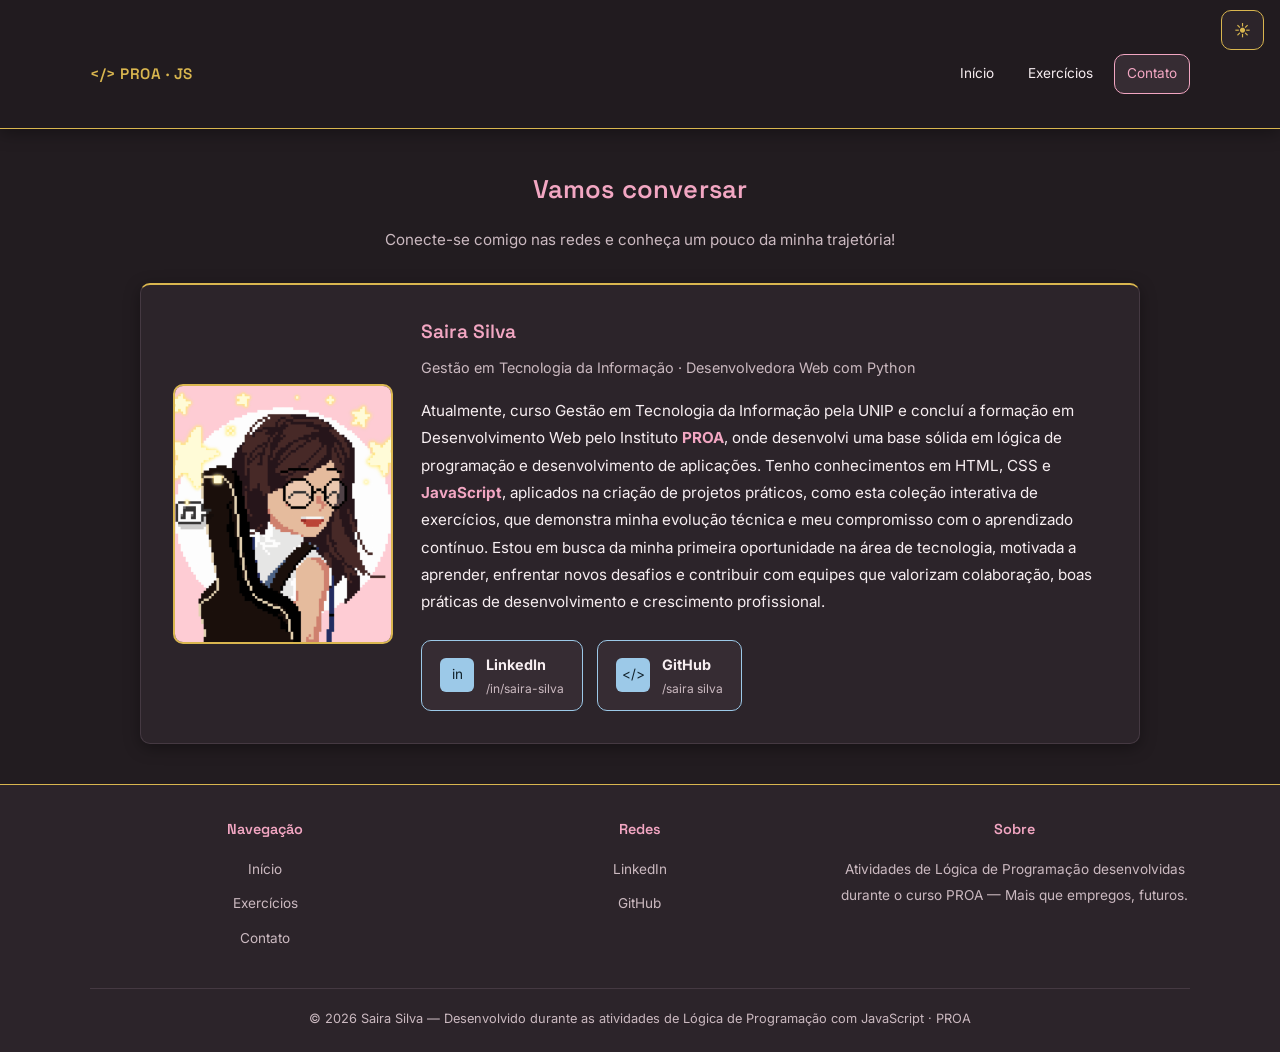
==== contato.html @ 375ba375 "Add files via upload" ====
<!DOCTYPE html>
<html lang="pt-br">

<head>
    <meta charset="UTF-8">
    <meta name="viewport" content="width=device-width, initial-scale=1.0">
    <title>Contato &mdash; Saira Silva</title>
    <link rel="stylesheet" href="css/style.css">
</head>

<body>
    <button class="theme-toggle" onclick="alternarTema()" id="theme-toggle" aria-label="Alternar modo claro">☀️</button>

    <header class="site-header">
        <div class="nav-inner">
            <a href="index.html" class="brand">&lt;/&gt; PROA &middot; JS</a>
            <nav class="nav-links">
                <a href="index.html">Início</a>
                <a href="exercicios.html">Exercícios</a>
                <a href="contato.html" class="active">Contato</a>
            </nav>
        </div>
    </header>

    <div class="page-head">
        <h1>Vamos conversar</h1>
        <p class="subtitle">Conecte-se comigo nas redes e conheça um pouco da minha trajetória!</p>
    </div>

    <main class="container contact-container">
        <article class="profile-card">
            <div class="profile-photo">
                <img src="img/sá.gif" alt="gif de Sá">
            </div>
            <div class="profile-info">
                <h2>Saira Silva</h2>
                <p class="profile-role"> Gestão em Tecnologia da Informação &middot; Desenvolvedora Web com Python</p>
                <p class="profile-bio">
                    Atualmente, curso Gestão em Tecnologia da Informação pela UNIP e concluí a formação em
                    Desenvolvimento
                    Web pelo Instituto <strong>PROA</strong>, onde desenvolvi uma base sólida em lógica de programação e
                    desenvolvimento
                    de aplicações.
                    Tenho conhecimentos em HTML, CSS e <strong>JavaScript</strong>, aplicados na criação de projetos
                    práticos, como esta
                    coleção interativa de exercícios, que demonstra minha evolução técnica e meu compromisso com o
                    aprendizado contínuo.
                    Estou em busca da minha primeira oportunidade na área de tecnologia, motivada a aprender, enfrentar
                    novos desafios e contribuir com equipes que valorizam colaboração, boas práticas de desenvolvimento
                    e crescimento profissional.

                </p>
                <div class="profile-links">
                    <a href="https://www.linkedin.com/in/saira-silva/" target="_blank" rel="noopener"
                        class="profile-link linkedin">
                        <span class="link-icon">in</span>
                        <span>
                            <strong>LinkedIn</strong>
                            <small>/in/saira-silva</small>
                        </span>
                    </a>
                    <a href="https://github.com/sairasilva" target="_blank" rel="noopener" class="profile-link github">
                        <span class="link-icon">&lt;/&gt;</span>
                        <span>
                            <strong>GitHub</strong>
                            <small>/saira silva</small>
                        </span>
                    </a>
                </div>
            </div>
        </article>
    </main>

    <footer class="site-footer">
        <div class="footer-inner">
            <div class="footer-col">
                <h3>Navegação</h3>
                <a href="index.html">Início</a>
                <a href="exercicios.html">Exercícios</a>
                <a href="contato.html">Contato</a>
            </div>
            <div class="footer-col">
                <h3>Redes</h3>
                <a href="https://www.linkedin.com/in/saira-silva/" target="_blank" rel="noopener">LinkedIn</a>
                <a href="https://github.com/sairasilva" target="_blank" rel="noopener">GitHub</a>
            </div>
            <div class="footer-col footer-about">
                <h3>Sobre</h3>
                <p>Atividades de Lógica de Programação desenvolvidas durante o curso PROA &mdash; Mais que empregos,
                    futuros.</p>
            </div>
        </div>
        <p class="footer-credit">&copy; 2026 Saira Silva &mdash; Desenvolvido durante as atividades de Lógica de
            Programação com JavaScript &middot; PROA</p>
    </footer>

    <script src="js/script.js"></script>
</body>

</html>
---- css/style.css ----
@import url('https://fonts.googleapis.com/css2?family=Space+Grotesk:wght@500;600;700&family=JetBrains+Mono:wght@400;500;700&family=Inter:wght@400;500;600;700&display=swap');

:root {
    /* Fonte de destaque (logo, titulos) */
    --font-display: "Space Grotesk", sans-serif;
    /* Fonte do corpo do texto */
    --font-body: "Inter", system-ui, -apple-system, sans-serif;
    /* Fonte para codigo e dados */
    --font-mono: "JetBrains Mono", "Fira Code", Consolas, monospace;

    --color-bg: #221c20;
    --color-surface: #2c242a;
    --color-surface-alt: #362c33;
    --color-text: #f7eef1;
    --color-muted: #cbb9c0;
    --color-border-soft: #453942;

    --color-primary: #f2a6c2;
    --color-primary-dark: #e685ab;
    --on-primary: #241017;

    --color-secondary: #9cc9e8;
    --color-secondary-dark: #7bb3da;
    --on-secondary: #12232c;

    --color-pastel-pink: #4a3540;
    --color-pastel-blue: #33404a;

    --color-gold: #d9b64f;
    --color-gold-dark: #b8952f;

    --color-success: #9fd8b3;
    --color-error: #f0a3a3;
    --color-warning: #f0cf8a;

    --radius: 10px;
    --shadow: 0 4px 16px rgba(0, 0, 0, 0.35);
    --focus-ring: 0 0 0 3px rgba(242, 166, 194, 0.35);
}

[data-theme="light"] {
    --color-bg: #fffaf9;
    --color-surface: #ffffff;
    --color-surface-alt: #fff4f7;
    --color-text: #201a1d;
    --color-muted: #6b5f63;
    --color-border-soft: #f0dbe2;

    --color-primary: #d6547f;
    --color-primary-dark: #b93d67;
    --on-primary: #ffffff;

    --color-secondary: #3f83b3;
    --color-secondary-dark: #326a92;
    --on-secondary: #ffffff;

    --color-pastel-pink: #ffd9e3;
    --color-pastel-blue: #cfe8fb;

    --color-gold: #b8860b;
    --color-gold-dark: #96700a;

    --color-success: #2f9e5b;
    --color-error: #d3453f;
    --color-warning: #a9760c;

    --shadow: 0 4px 16px rgba(0, 0, 0, 0.08);
    --focus-ring: 0 0 0 3px rgba(214, 84, 127, 0.22);
}

@media (prefers-reduced-motion: reduce) {
    *,
    *::before,
    *::after {
        animation-duration: 0.01ms !important;
        transition-duration: 0.01ms !important;
    }
}

* {
    box-sizing: border-box;
}

html {
    font-size: 16px;
}

body {
    font-family: var(--font-body);
    font-size: 1rem;
    background-color: var(--color-bg);
    color: var(--color-text);
    margin: 0;
    padding: 0;
    line-height: 1.6;
    min-height: 100vh;
    display: flex;
    flex-direction: column;
    transition: background-color 0.2s ease, color 0.2s ease;
}

.brand,
.hero-badge,
h1 {
    font-family: var(--font-display);
    font-weight: 600;
}

code,
pre,
kbd {
    font-family: var(--font-mono);
}

a:focus-visible,
button:focus-visible,
summary:focus-visible,
input:focus-visible,
select:focus-visible,
.theme-toggle:focus-visible {
    outline: 2px solid var(--color-primary);
    outline-offset: 3px;
    border-radius: 4px;
}

.site-header {
    position: sticky;
    top: 0;
    z-index: 50;
    background: color-mix(in srgb, var(--color-bg) 92%, transparent);
    backdrop-filter: blur(6px);
    border-bottom: 1px solid var(--color-gold);
    box-shadow: var(--shadow);
}

.nav-inner {
    width: min(1100px, 100% - 32px);
    margin: 0 auto;
    display: flex;
    align-items: center;
    justify-content: space-between;
    gap: 16px;
    padding: 14px 0;
    flex-wrap: wrap;
}

.brand {
    color: var(--color-gold);
    text-decoration: none;
    font-size: 0.95rem;
    letter-spacing: 0.5px;
}

.nav-links {
    display: flex;
    gap: 8px;
    flex-wrap: wrap;
}

.nav-links a {
    color: var(--color-text);
    text-decoration: none;
    font-size: 0.85rem;
    padding: 8px 12px;
    border-radius: var(--radius);
    border: 1px solid transparent;
    transition: background-color 0.15s ease, border-color 0.15s ease, color 0.15s ease;
}

.nav-links a:hover {
    border-color: var(--color-primary);
    color: var(--color-primary);
    background-color: var(--color-surface-alt);
}

.nav-links a.active {
    border-color: var(--color-primary);
    color: var(--color-primary);
    background-color: var(--color-surface-alt);
}

.page-head {
    text-align: center;
    padding: 40px 16px 10px;
}

header {
    text-align: center;
    padding: 40px 20px 20px;
}

h1 {
    margin: 0;
    font-size: 1.6rem;
    font-weight: 600;
    color: var(--color-primary);
    letter-spacing: 0.2px;
}

.subtitle {
    margin: 16px 0 0;
    color: var(--color-muted);
    font-size: 0.95rem;
    line-height: 1.8;
}

.container {
    background: var(--color-surface);
    padding: 24px;
    border-radius: var(--radius);
    width: min(1000px, 100% - 32px);
    margin: 20px auto 40px;
    box-shadow: var(--shadow);
    border: 1px solid var(--color-border-soft);
    border-top: 2px solid var(--color-gold);
}

h2 {
    text-align: center;
    font-size: 1.1rem;
}

label {
    display: block;
    margin-top: 10px;
    font-size: 0.9rem;
}

input,
select {
    width: 100%;
    padding: 10px 12px;
    margin-top: 5px;
    border-radius: 6px;
    border: 1px solid var(--color-border-soft);
    background-color: var(--color-surface-alt);
    color: var(--color-text);
    font-family: inherit;
    font-size: 0.95rem;
    transition: border-color 0.15s ease, box-shadow 0.15s ease;
}

input:focus,
select:focus {
    outline: none;
    border-color: var(--color-primary);
    box-shadow: var(--focus-ring);
}

.car-fields {
    display: none;
    margin-top: 15px;
    padding: 12px;
    background-color: var(--color-surface-alt);
    border: 1px solid var(--color-border-soft);
    border-radius: 8px;
}

.category {
    border: 1px solid var(--color-border-soft);
    border-radius: var(--radius);
    margin-bottom: 16px;
    background-color: var(--color-surface-alt);
    overflow: hidden;
}

.category summary {
    cursor: pointer;
    padding: 16px 20px;
    font-size: 0.95rem;
    color: var(--color-primary);
    list-style: none;
    display: flex;
    align-items: center;
    justify-content: space-between;
    transition: background-color 0.15s ease, border-color 0.15s ease;
}

.category summary::-webkit-details-marker {
    display: none;
}

.category summary::after {
    content: "+";
    font-size: 1rem;
    color: var(--color-gold);
}

.category[open] summary::after {
    content: "-";
}

.category summary:hover {
    background-color: var(--color-surface);
    border-bottom: 1px solid var(--color-gold);
}

.category-body {
    padding: 16px 20px 20px;
    border-top: 1px solid var(--color-border-soft);
}

.button-grid {
    display: grid;
    grid-template-columns: repeat(auto-fill, minmax(220px, 1fr));
    gap: 12px;
}

button {
    margin: 0;
    width: 100%;
    padding: 14px 12px;
    background-color: var(--color-surface);
    color: var(--color-text);
    border: 1px solid var(--color-primary);
    border-radius: var(--radius);
    cursor: pointer;
    font-family: inherit;
    font-size: 0.9rem;
    font-weight: 500;
    line-height: 1.4;
    transition: background-color 0.15s ease, transform 0.1s ease, border-color 0.15s ease;
}

button:hover {
    background-color: var(--color-primary);
    color: var(--on-primary);
    border-color: var(--color-primary);
}

button:active {
    transform: translateY(1px);
}

footer {
    text-align: center;
    margin-top: 30px;
    color: var(--color-muted);
    font-size: 0.85rem;
    line-height: 1.8;
}

.site-footer {
    margin-top: auto;
    background: var(--color-surface);
    border-top: 1px solid var(--color-gold);
    padding: 32px 0 20px;
}

.footer-inner {
    width: min(1100px, 100% - 32px);
    margin: 0 auto;
    display: grid;
    grid-template-columns: repeat(auto-fit, minmax(180px, 1fr));
    gap: 24px;
}

.footer-col h3 {
    color: var(--color-primary);
    font-size: 0.9rem;
    margin: 0 0 14px;
    font-family: var(--font-display);
    font-weight: 600;
}

.footer-col a {
    display: block;
    color: var(--color-muted);
    text-decoration: none;
    font-size: 0.85rem;
    margin-bottom: 10px;
    transition: color 0.15s ease;
}

.footer-col a:hover {
    color: var(--color-primary);
}

.footer-about p {
    color: var(--color-muted);
    font-size: 0.85rem;
    margin: 0;
    line-height: 1.9;
}

.footer-credit {
    width: min(1100px, 100% - 32px);
    margin: 28px auto 0;
    padding-top: 18px;
    border-top: 1px solid var(--color-border-soft);
    text-align: center;
    color: var(--color-muted);
    font-size: 0.8rem;
    line-height: 1.9;
}

/* ============================ PAGINA INICIAL (HERO) ============================ */
.hero {
    position: relative;
    flex: 1;
    display: flex;
    align-items: center;
    justify-content: center;
    min-height: calc(100vh - 130px);
    padding: 60px 20px;
    background-image: url("../img/fundo.jpg");
    background-size: cover;
    background-position: center;
    background-repeat: no-repeat;
    overflow: hidden;
}

.hero-overlay {
    position: absolute;
    inset: 0;
    background: linear-gradient(180deg, rgba(34, 28, 32, 0.65) 0%, rgba(34, 28, 32, 0.85) 100%);
}

[data-theme="light"] .hero-overlay {
    background: linear-gradient(180deg, rgba(255, 250, 249, 0.55) 0%, rgba(255, 250, 249, 0.85) 100%);
}

.hero-content {
    position: relative;
    z-index: 1;
    max-width: 760px;
    text-align: center;
    background: var(--color-surface);
    border: 1px solid var(--color-border-soft);
    border-top: 2px solid var(--color-gold);
    border-radius: var(--radius);
    padding: 40px 32px;
    box-shadow: var(--shadow);
}

.hero-badge {
    display: inline-block;
    color: var(--color-gold);
    border: 1px solid var(--color-gold);
    border-radius: 999px;
    padding: 6px 14px;
    font-size: 0.65rem;
    letter-spacing: 1px;
    margin-bottom: 22px;
}

.hero-content h1 {
    font-size: 1.6rem;
    line-height: 1.5;
    color: var(--color-primary);
    margin: 0 0 22px;
}

.hero-text {
    color: var(--color-muted);
    font-size: 1rem;
    line-height: 1.8;
    margin: 0 0 30px;
}

.hero-text strong {
    color: var(--color-primary);
    font-weight: 600;
}

.hero-actions {
    display: flex;
    gap: 14px;
    justify-content: center;
    flex-wrap: wrap;
}

.btn-primary,
.btn-secondary {
    display: inline-block;
    text-decoration: none;
    padding: 14px 26px;
    border-radius: var(--radius);
    font-size: 0.9rem;
    font-weight: 500;
    transition: background-color 0.15s ease, border-color 0.15s ease, color 0.15s ease, transform 0.1s ease;
}

.btn-primary {
    background: var(--color-primary);
    color: var(--on-primary);
    border: 1px solid var(--color-primary);
}

.btn-primary:hover {
    background: var(--color-primary-dark);
    border-color: var(--color-primary-dark);
}

.btn-secondary {
    background: transparent;
    color: var(--color-secondary);
    border: 1px solid var(--color-secondary);
}

.btn-secondary:hover {
    background: var(--color-secondary);
    color: var(--on-secondary);
}

.btn-primary:active,
.btn-secondary:active {
    transform: translateY(1px);
}

/* ============================ PAGINA DE CONTATO ============================ */
.contact-container {
    background: transparent;
    border: none;
    box-shadow: none;
    padding: 0;
}

.profile-card {
    display: flex;
    flex-wrap: wrap;
    gap: 28px;
    align-items: center;
    background: var(--color-surface);
    border: 1px solid var(--color-border-soft);
    border-top: 2px solid var(--color-gold);
    border-radius: var(--radius);
    padding: 32px;
    box-shadow: var(--shadow);
}

.profile-photo {
    flex: 0 0 220px;
    margin: 0 auto;
}

.profile-photo img {
    width: 220px;
    height: 260px;
    object-fit: cover;
    border-radius: var(--radius);
    border: 2px solid var(--color-gold);
    display: block;
}

.profile-info {
    flex: 1;
    min-width: 260px;
}

.profile-info h2 {
    text-align: left;
    margin: 0 0 8px;
    color: var(--color-primary);
    font-family: var(--font-display);
    font-weight: 600;
    font-size: 1.2rem;
}

.profile-role {
    color: var(--color-muted);
    font-size: 0.9rem;
    margin: 0 0 18px;
}

.profile-bio {
    font-size: 0.95rem;
    line-height: 1.8;
    color: var(--color-text);
    margin: 0 0 24px;
}

.profile-bio strong {
    color: var(--color-primary);
}

.profile-links {
    display: flex;
    gap: 14px;
    flex-wrap: wrap;
}

.profile-link {
    display: flex;
    align-items: center;
    gap: 12px;
    text-decoration: none;
    padding: 12px 18px;
    border-radius: var(--radius);
    border: 1px solid var(--color-secondary);
    background: var(--color-surface-alt);
    color: var(--color-text);
    transition: background-color 0.15s ease, border-color 0.15s ease, transform 0.1s ease;
}

.profile-link:hover {
    background: var(--color-secondary);
    color: var(--on-secondary);
    border-color: var(--color-secondary);
    transform: translateY(-2px);
}

.profile-link .link-icon {
    display: inline-flex;
    align-items: center;
    justify-content: center;
    width: 34px;
    height: 34px;
    border-radius: 6px;
    background: var(--color-secondary);
    color: var(--on-secondary);
    font-size: 0.85rem;
}

.profile-link strong {
    display: block;
    font-size: 0.9rem;
}

.profile-link small {
    display: block;
    color: var(--color-muted);
    font-size: 0.75rem;
    margin-top: 3px;
}

.profile-link:hover small {
    color: var(--on-secondary);
    opacity: 0.85;
}

@media (max-width: 600px) {
    .hero-content h1 {
        font-size: 1.3rem;
    }
    .profile-info h2 {
        text-align: center;
    }
    .profile-links {
        justify-content: center;
    }
}

.theme-toggle {
    position: fixed;
    top: 10px;
    right: 16px;
    z-index: 60;
    width: auto;
    padding: 8px 12px;
    font-size: 1rem;
    background-color: var(--color-surface);
    color: var(--color-gold);
    border: 1px solid var(--color-gold);
}

.theme-toggle:hover {
    background-color: var(--color-gold);
    color: var(--color-bg);
}
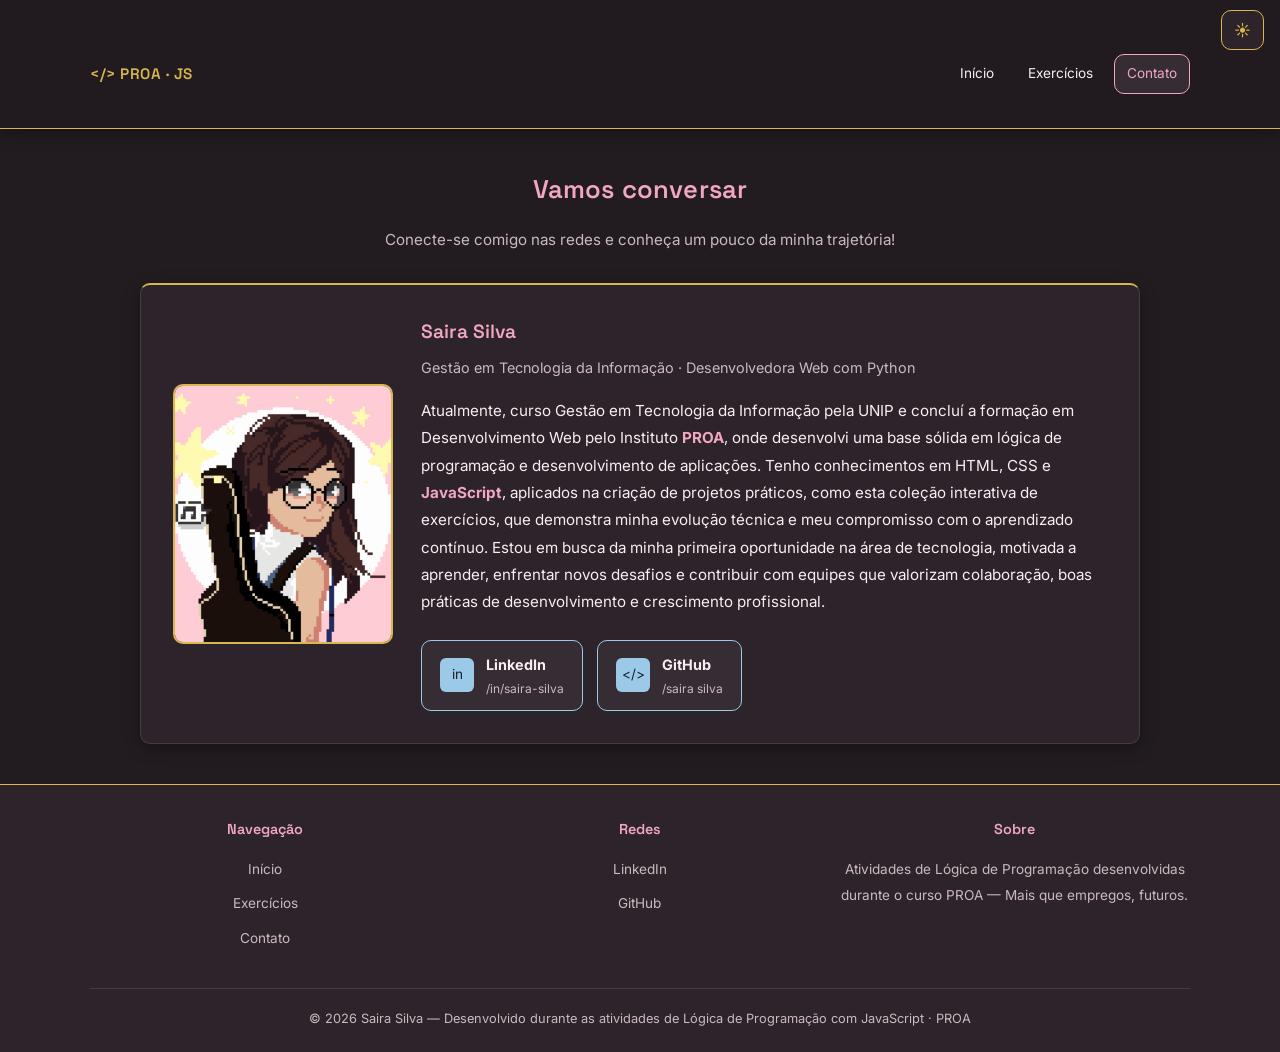
==== commit 0a95a33e: "contato.html" ====
--- a/contato.html
+++ b/contato.html
@@ -4,8 +4,9 @@
 <head>
     <meta charset="UTF-8">
     <meta name="viewport" content="width=device-width, initial-scale=1.0">
-    <title>Contato &mdash; Saira Silva</title>
+    <title>Contato - Sobre mim</title>
     <link rel="stylesheet" href="css/style.css">
+    <link rel="icon" type="image/png" href="img/favicon.png">
 </head>
 
 <body>
@@ -97,4 +98,4 @@
     <script src="js/script.js"></script>
 </body>
 
-</html>+</html>
